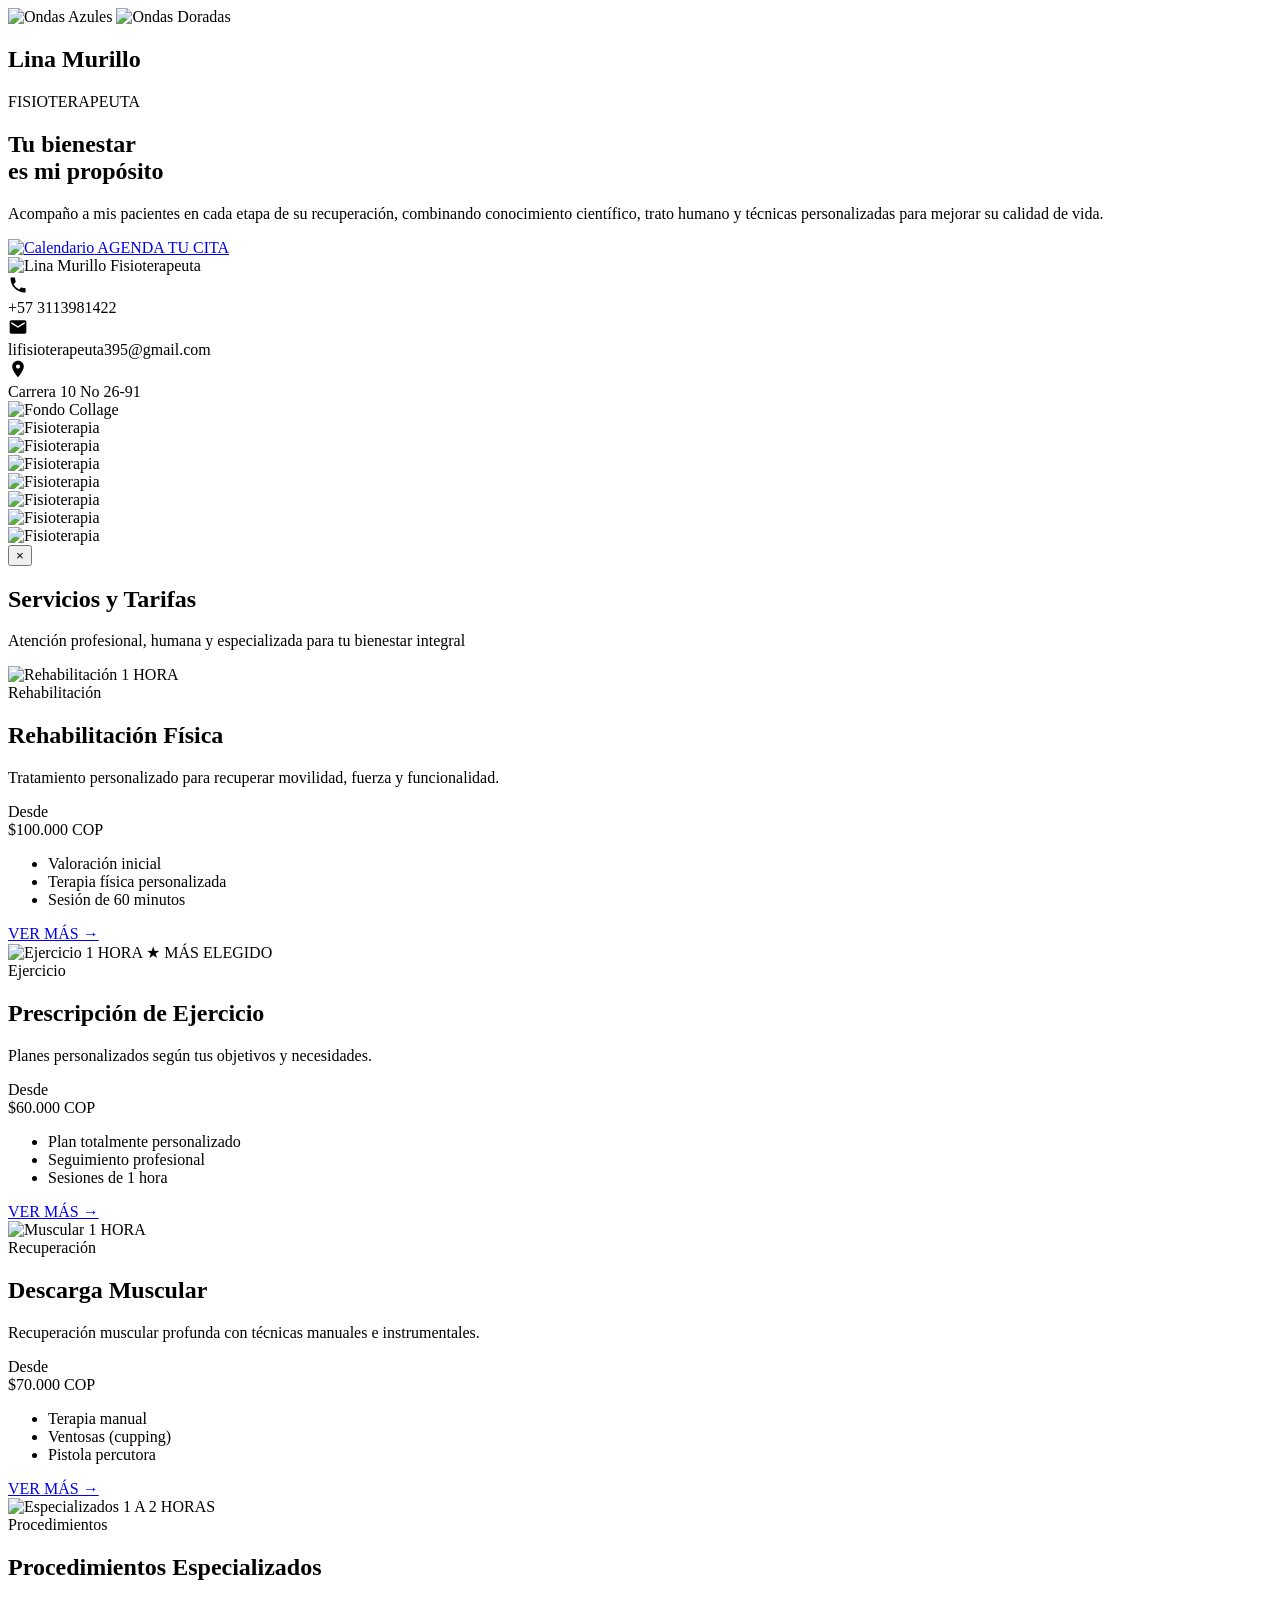
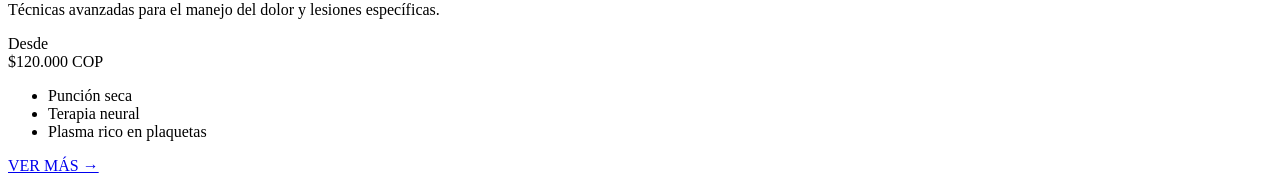
==== FisioterapiaLi/src/main/resources/templates/index.html @ 236e2b37 "{ADD} INDEX.HTML" ====
<!DOCTYPE html>
<html lang="es" xmlns:th="http://www.thymeleaf.org">
<head>

    <meta charset="UTF-8">
    <meta name="viewport" content="width=device-width, initial-scale=1.0">
    <title>Lina Murillo | Fisioterapeuta</title>
    <link rel="icon" type="image/png" th:href="@{/images/logo.png}">
    <link rel="stylesheet" th:href="@{/css/index.css}">
    <link rel="stylesheet" th:href="@{/css/layoutUser.css}">
    <link rel="stylesheet" th:href="@{/css/service.css}">
    <link rel="stylesheet" href="https://fonts.googleapis.com/css2?family=Great+Vibes&family=Poppins:wght@300;400;600;700&display=swap">
    <link rel="preconnect" href="https://fonts.googleapis.com">
    <link rel="preconnect" href="https://fonts.gstatic.com" crossorigin>
    <link href="https://fonts.googleapis.com/css2?family=Caveat:wght@600&family=Plus+Jakarta+Sans:wght@400;600;700&display=swap" rel="stylesheet">
</head>

<body>
<header th:replace="~{layout/layoutUser :: header('inicio')}"></header>
<img th:src="@{/images/lineas_Azul.png}" alt="Ondas Azules" class="onda-izquierda">
<img th:src="@{/images/lineas_Dorada.png}" alt="Ondas Doradas" class="onda-izquierda-dorada">

<!-- SECCIÓN PRINCIPAL  -->
<section class="hero-container">
    <div class="hero-text">
        <h1 class="script-title">Lina Murillo</h1>
        <div class="subtitle-badge">
            <span class="dot"></span>
            <span class="line"></span>
            <p>FISIOTERAPEUTA</p>
            <span class="line"></span>
            <span class="dot"></span>

        </div>

        <h2 class="main-heading">
            Tu bienestar<br>
            <span>es mi propósito</span>
        </h2>

        <span class="dot"></span>
        <span class="line"></span>

        <p class="description">
            Acompaño a mis pacientes en cada etapa de su recuperación, combinando conocimiento científico, trato humano y técnicas personalizadas para mejorar su calidad de vida.
        </p>

        <a href="#" class="btn-agenda">
            <img th:src="@{/images/calendario.png}" alt="Calendario" class="icon-calendario">
            AGENDA TU CITA
        </a>
    </div>

    <!-- Lado Derecho: Imagen de Perfil y Fondo -->
    <div class="hero-image-wrapper">
        <div class="blue-shape"></div>
        <img th:src="@{/images/lina_murillo.png}" alt="Lina Murillo Fisioterapeuta" class="hero-photo">
    </div>
</section>

<!-- BARRA INFERIOR DE CONTACTO -->
<div class="contact-bar">
    <div class="contact-item">
        <div class="icon-circle">
            <svg width="20" height="20" viewBox="0 0 24 24" fill="currentColor">
                <path d="M6.62 10.79a15.053 15.053 0 006.59 6.59l2.2-2.2a1 1 0 011.11-.27c1.12.44 2.33.68 3.58.68a1 1 0 011 1V20a1 1 0 01-1 1C10.61 21 3 13.39 3 4a1 1 0 011-1h3.5a1 1 0 011 1c0 1.25.24 2.46.68 3.58a1 1 0 01-.27 1.12l-2.29 2.29z"/>
            </svg>
        </div>
        <span>+57 3113981422</span>
    </div>

    <div class="contact-divider"></div>

    <div class="contact-item">
        <div class="icon-circle">
            <svg width="20" height="20" viewBox="0 0 24 24" fill="currentColor">
                <path d="M20 4H4c-1.1 0-1.99.9-1.99 2L2 18c0 1.1.9 2 2 2h16c1.1 0 2-.9 2-2V6c0-1.1-.9-2-2-2zm0 4l-8 5-8-5V6l8 5 8-5v2z"/>
            </svg>
        </div>
        <span>lifisioterapeuta395@gmail.com</span>
    </div>

    <div class="contact-divider"></div>

    <div class="contact-item">
        <div class="icon-circle">
            <svg width="20" height="20" viewBox="0 0 24 24" fill="currentColor">
                <path d="M12 2C8.13 2 5 5.13 5 9c0 5.25 7 13 7 13s7-7.75 7-13c0-3.87-3.13-7-7-7zm0 9.5c-1.38 0-2.5-1.12-2.5-2.5s1.12-2.5 2.5-2.5 2.5 1.12 2.5 2.5-1.12 2.5-2.5 2.5z"/>
            </svg>
        </div>
        <span>Carrera 10 No 26-91</span>
    </div>
</div>



<!-- Collage  -->
<main class="collage-stage" id="collageStage">

    <!-- Imagen de fondo -->
    <img th:src="@{/images/Fondo_collage.png}" alt="Fondo Collage" class="collage-bg">
    <!-- Foto 1 -->
    <article class="photo-item photo-1" data-title="Atención y Fisioterapia Geriátrica">
        <div class="torn-paper">
            <div class="photo-media">
                <img th:src="@{/images/Imagen1.png}" alt="Fisioterapia" class="collage-photo">
            </div>
        </div>
    </article>
    <!-- Foto 2 -->
    <article class="photo-item photo-2" data-title="Terapia Manual">
        <div class="torn-paper">
            <div class="photo-media">
                <img th:src="@{/images/Imagen2.png}" alt="Fisioterapia" class="collage-photo">
            </div>
        </div>
    </article>
    <!-- Foto 9 (NUEVA) -->
    <article class="photo-item photo-9" data-title="Valoración Clínica y Diagnóstico Funcional">
        <div class="torn-paper">
            <div class="photo-media">
                <img th:src="@{/images/Imagen3.png}" alt="Fisioterapia" class="collage-photo">
            </div>
        </div>
    </article>
    <!-- Foto 3 -->
    <article class="photo-item photo-3" data-title="Rehabilitación y Movilidad en Colchoneta">
        <div class="torn-paper">
            <div class="photo-media">
                <img th:src="@{/images/Imagen4.png}" alt="Fisioterapia" class="collage-photo">
            </div>
        </div>
    </article>
    <!-- Foto 4 -->
    <article class="photo-item photo-4" data-title="Asistencia y Recuperación Deportiva">
        <div class="torn-paper">
            <div class="photo-media">
                <img th:src="@{/images/Imagen5.png}" alt="Fisioterapia" class="collage-photo">
            </div>
        </div>
    </article>
    <!-- Foto 5 -->
    <article class="photo-item photo-5" data-title="Entrenamiento Cardiovascular Terapéutico">
        <div class="torn-paper">
            <div class="photo-media">
                <img th:src="@{/images/Imagen6.png}" alt="Fisioterapia" class="collage-photo">
            </div>
        </div>
    </article>
    <!-- Foto 6 -->
    <article class="photo-item photo-6" data-title="Estimulación Temprana y Psicomotricidad">
        <div class="torn-paper">
            <div class="photo-media">
                <img th:src="@{/images/Imagen7.png}" alt="Fisioterapia" class="collage-photo">
            </div>
        </div>
    </article>
</main>

<!-- Modal Lightbox -->
<div class="lightbox-modal" id="lightboxModal" role="dialog" aria-modal="true">
    <div class="lightbox-card">
        <button class="lightbox-close" id="lightboxClose" aria-label="Cerrar modal">&times;</button>
        <img src="" alt="" class="lightbox-img" id="lightboxImg">
        <p class="lightbox-title" id="lightboxTitle"></p>
    </div>
</div>
<script>

    document.addEventListener('DOMContentLoaded', () => {
        const items = document.querySelectorAll('.photo-item');
        const modal = document.getElementById('lightboxModal');
        const modalImg = document.getElementById('lightboxImg');
        const modalTitle = document.getElementById('lightboxTitle');
        const modalClose = document.getElementById('lightboxClose');
        items.forEach(item => {
            item.addEventListener('click', () => {
                const img = item.querySelector('img');
                const title = item.dataset.title || img.alt || '';

                modalImg.src = img.src;
                modalImg.alt = img.alt;
                modalTitle.textContent = title;
                modal.classList.add('active');
                document.body.style.overflow = 'hidden';
            });
        });
        const closeModal = () => {
            modal.classList.remove('active');
            document.body.style.overflow = '';
        };
        modalClose.addEventListener('click', closeModal);
        modal.addEventListener('click', (e) => {
            if (e.target === modal) closeModal();
        });
        document.addEventListener('keydown', (e) => {
            if (e.key === 'Escape' && modal.classList.contains('active')) {
                closeModal();
            }
        });
    });
</script>


<section class="services-section">
    <!-- Encabezado -->
    <header class="services-header">
        <h1 class="services-title">Servicios y Tarifas</h1>
        <div class="divider">
            <span class="doot"></span>
        </div>
        <p class="services-subtitle">
            Atención profesional, humana y especializada para tu bienestar integral
        </p>
    </header>

    <!-- Contenedor de Tarjetas -->
    <div class="cards-container">

        <!-- Card 1 -->
        <article class="card">
            <div class="card-image-wrapper">
                <img th:src="@{/images/img1.jpg}" alt="Rehabilitación" class="Rehabilitación Física">
                <span class="badge duration">1 HORA</span>
            </div>
            <div class="card-body">
                <span class="category">Rehabilitación</span>
                <h2 class="card-title">Rehabilitación Física</h2>
                <p class="description">Tratamiento personalizado para recuperar movilidad, fuerza y funcionalidad.</p>
                <span class="price-label">Desde</span>
                <div class="price">$100.000 COP</div>
                <ul class="features">
                    <li>Valoración inicial</li>
                    <li>Terapia física personalizada</li>
                    <li>Sesión de 60 minutos</li>
                </ul>
                <a href="#" class="btn btn-primary">VER MÁS &rarr;</a>
            </div>
        </article>

        <!-- Card 2 (Destacada) -->
        <article class="card">
            <div class="card-image-wrapper">
                <img th:src="@{/images/img2.jpg}" alt="Ejercicio" class="Prescripción de Ejercicio">
                <span class="badge duration green">1 HORA</span>
                <span class="badge featured">★ MÁS ELEGIDO</span>
            </div>
            <div class="card-body">
                <span class="category green">Ejercicio</span>
                <h2 class="card-title green">Prescripción de Ejercicio</h2>
                <p class="description">Planes personalizados según tus objetivos y necesidades.</p>
                <span class="price-label">Desde</span>
                <div class="price green">$60.000 COP</div>
                <ul class="features green">
                    <li>Plan totalmente personalizado</li>
                    <li>Seguimiento profesional</li>
                    <li>Sesiones de 1 hora</li>
                </ul>
                <a href="#" class="btn btn-secondary">VER MÁS &rarr;</a>
            </div>
        </article>

        <!-- Card 3 -->
        <article class="card">
            <div class="card-image-wrapper">
                <img th:src="@{/images/img3.jpg}" alt="Muscular" class="Descarga Muscular">
                <span class="badge duration">1 HORA</span>
            </div>
            <div class="card-body">
                <span class="category">Recuperación</span>
                <h2 class="card-title">Descarga Muscular</h2>
                <p class="description">Recuperación muscular profunda con técnicas manuales e instrumentales.</p>
                <span class="price-label">Desde</span>
                <div class="price">$70.000 COP</div>
                <ul class="features">
                    <li>Terapia manual</li>
                    <li>Ventosas (cupping)</li>
                    <li>Pistola percutora</li>
                </ul>
                <a href="#" class="btn btn-primary">VER MÁS &rarr;</a>
            </div>
        </article>

        <!-- Card 4 -->
        <article class="card">
            <div class="card-image-wrapper">
                <img th:src="@{/images/img4.jpg}" alt="Especializados" class="Procedimientos Especializados">
                <span class="badge duration">1 A 2 HORAS</span>
            </div>
            <div class="card-body">
                <span class="category">Procedimientos</span>
                <h2 class="card-title">Procedimientos Especializados</h2>
                <p class="description">Técnicas avanzadas para el manejo del dolor y lesiones específicas.</p>
                <span class="price-label">Desde</span>
                <div class="price">$120.000 COP</div>
                <ul class="features">
                    <li>Punción seca</li>
                    <li>Terapia neural</li>
                    <li>Plasma rico en plaquetas</li>
                </ul>
                <a href="#" class="btn btn-primary">VER MÁS &rarr;</a>
            </div>
        </article>

    </div>
</section>

<footer th:replace="~{layout/layoutUser :: footer}"></footer>
</body>
</html>
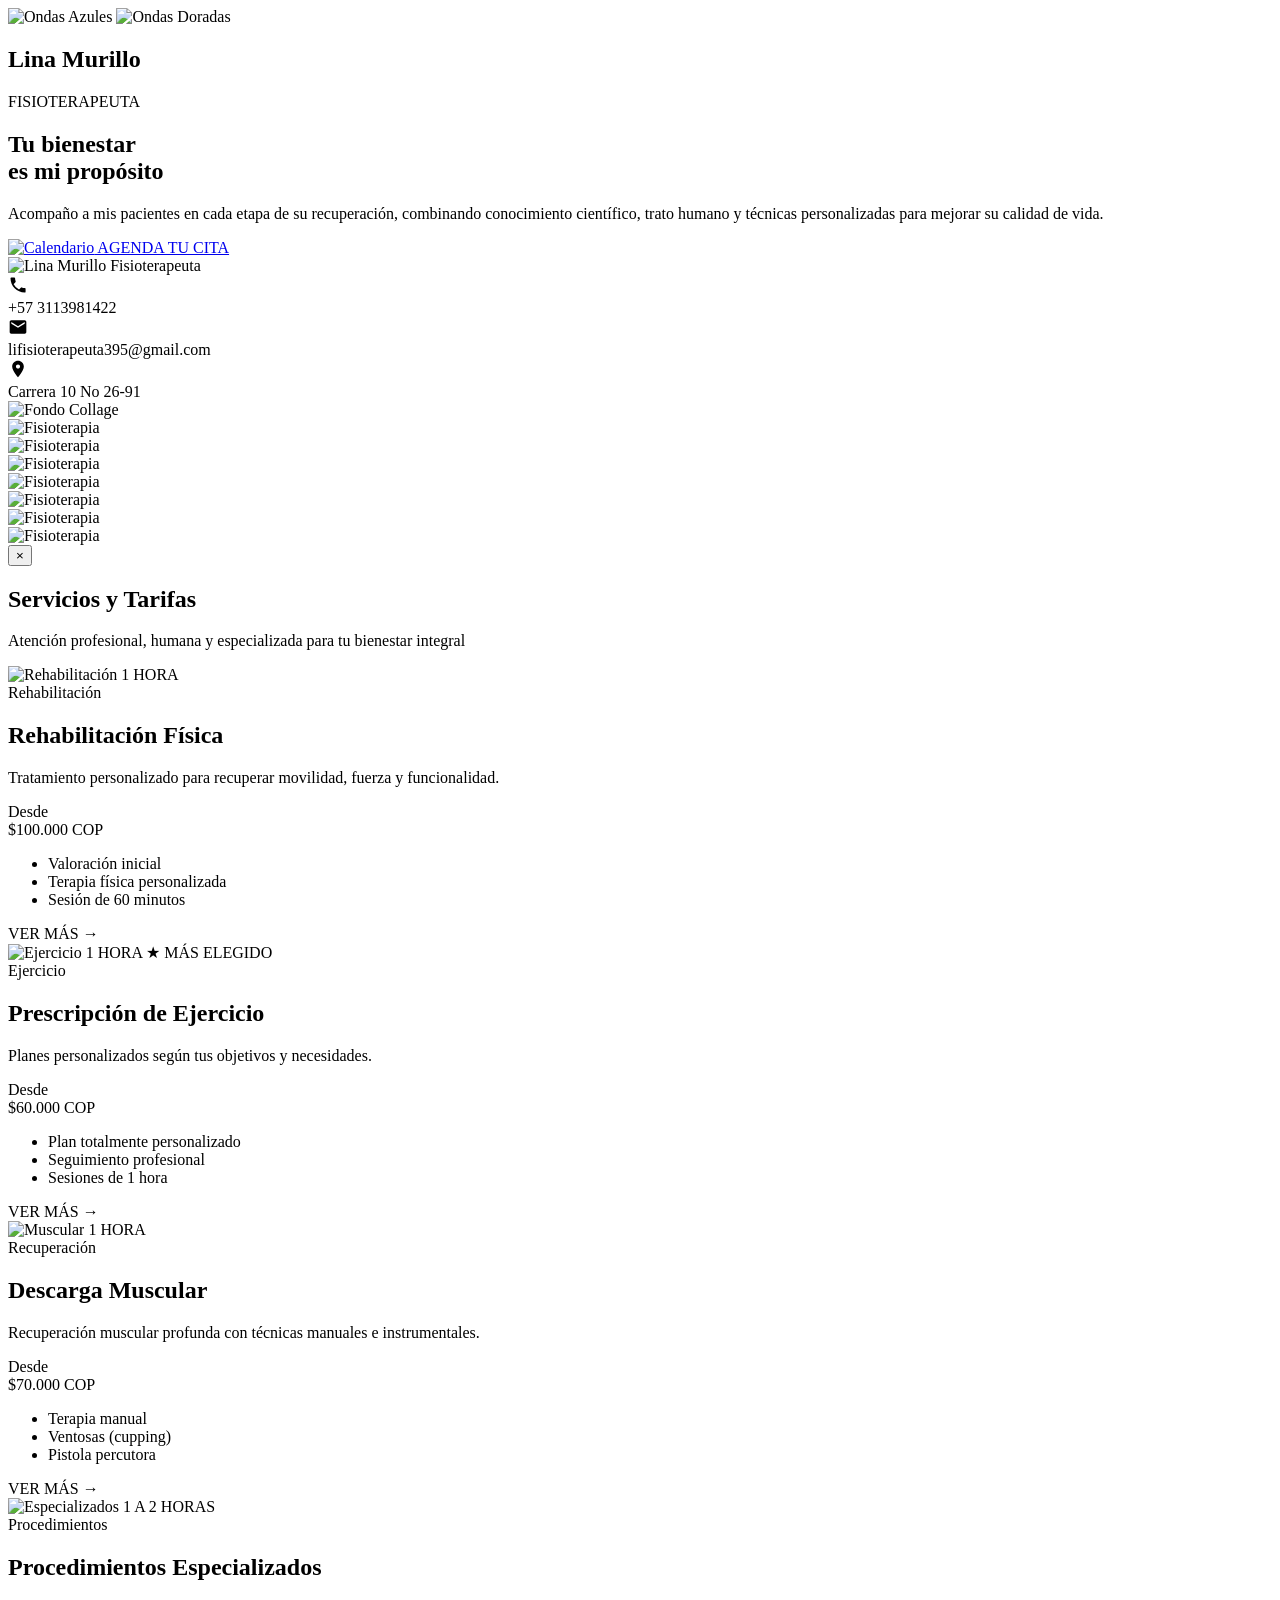
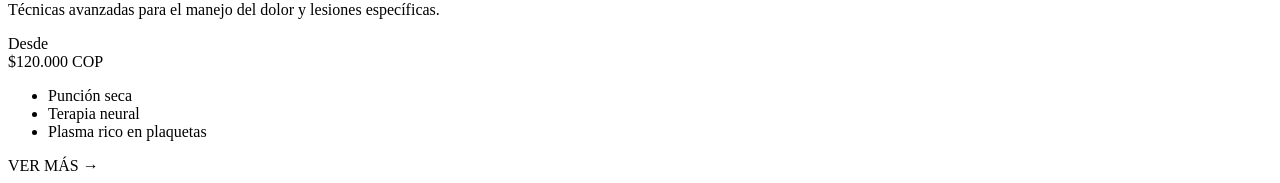
==== commit 0a22bbe6: "[SETT]INDEX" ====
--- a/FisioterapiaLi/src/main/resources/templates/index.html
+++ b/FisioterapiaLi/src/main/resources/templates/index.html
@@ -234,7 +234,7 @@
                     <li>Terapia física personalizada</li>
                     <li>Sesión de 60 minutos</li>
                 </ul>
-                <a href="#" class="btn btn-primary">VER MÁS &rarr;</a>
+                <a th:href="@{/service}" class="btn btn-primary">VER MÁS &rarr;</a>
             </div>
         </article>
 
@@ -256,7 +256,7 @@
                     <li>Seguimiento profesional</li>
                     <li>Sesiones de 1 hora</li>
                 </ul>
-                <a href="#" class="btn btn-secondary">VER MÁS &rarr;</a>
+                <a th:href="@{/service}" class="btn btn-secondary">VER MÁS &rarr;</a>
             </div>
         </article>
 
@@ -277,7 +277,7 @@
                     <li>Ventosas (cupping)</li>
                     <li>Pistola percutora</li>
                 </ul>
-                <a href="#" class="btn btn-primary">VER MÁS &rarr;</a>
+                <a th:href="@{/service}" class="btn btn-primary">VER MÁS &rarr;</a>
             </div>
         </article>
 
@@ -298,7 +298,7 @@
                     <li>Terapia neural</li>
                     <li>Plasma rico en plaquetas</li>
                 </ul>
-                <a href="#" class="btn btn-primary">VER MÁS &rarr;</a>
+                <a th:href="@{/service}" class="btn btn-primary">VER MÁS &rarr;</a>
             </div>
         </article>
 
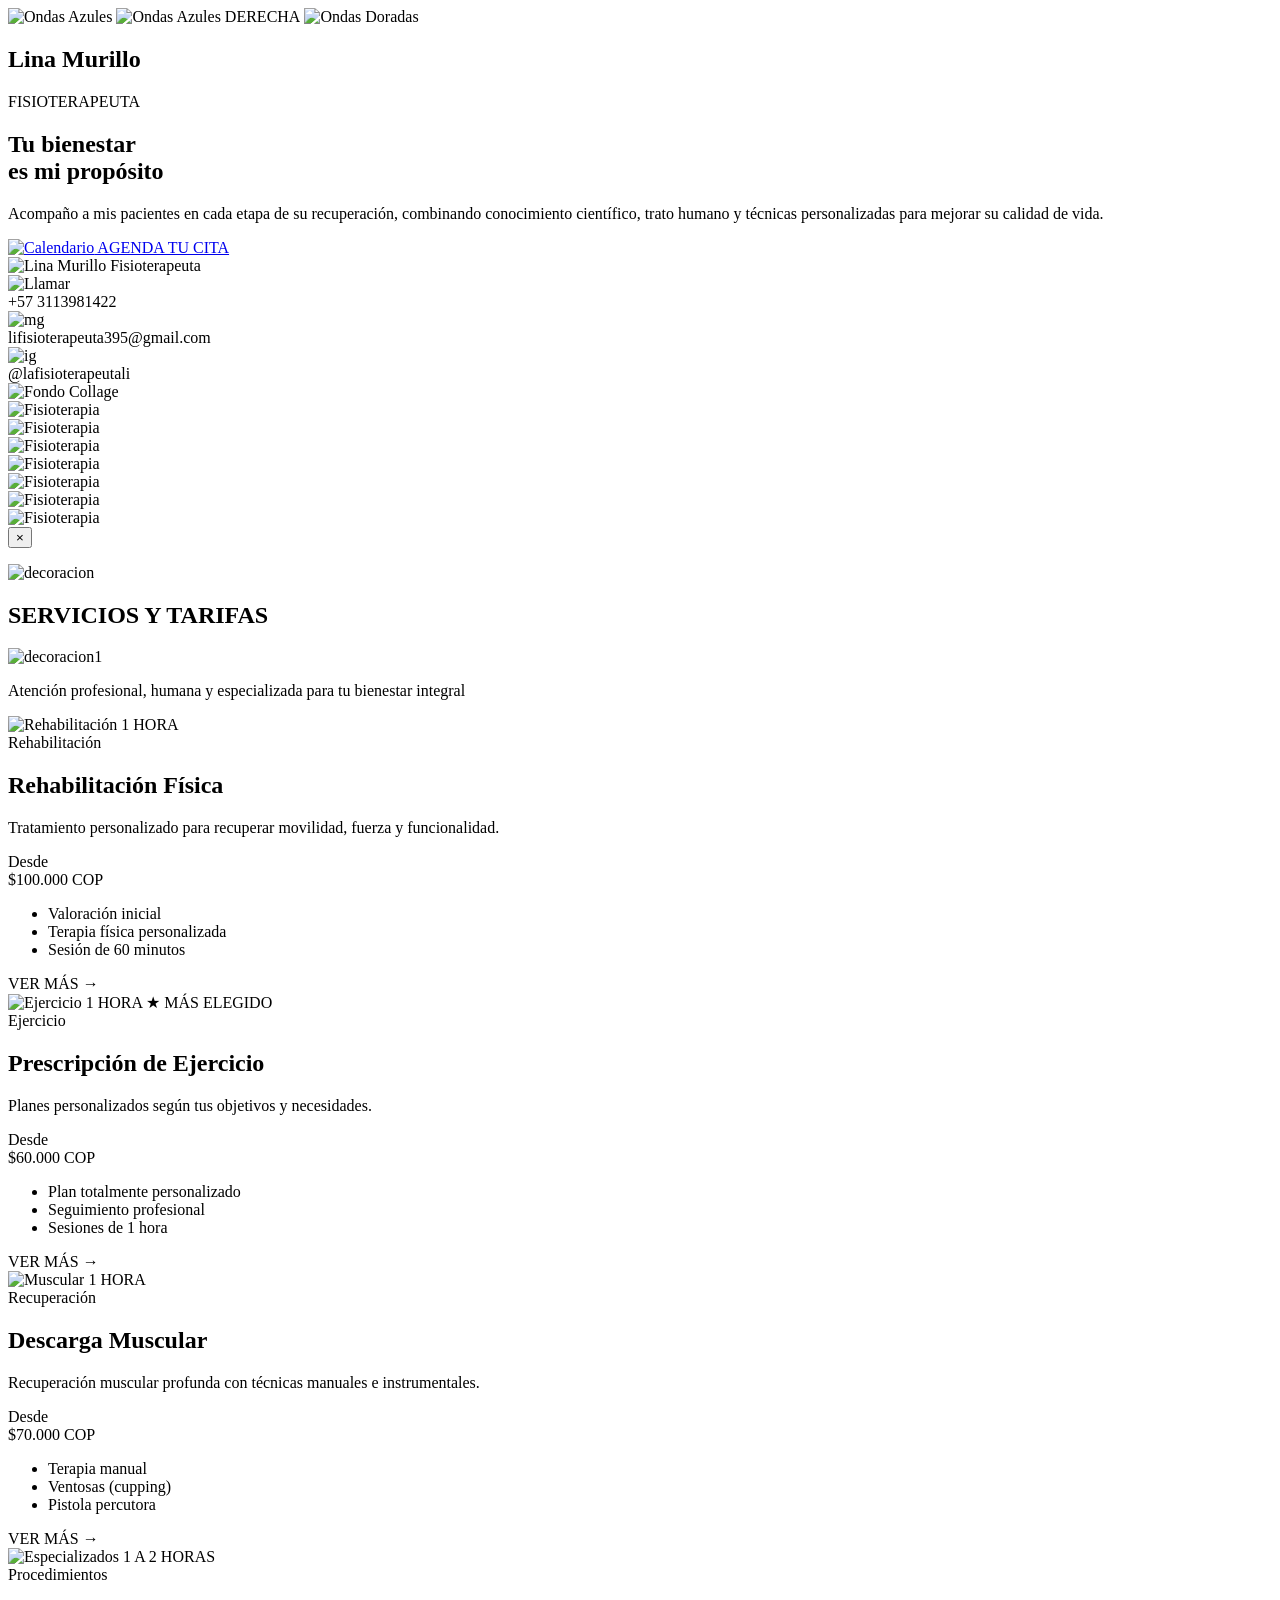
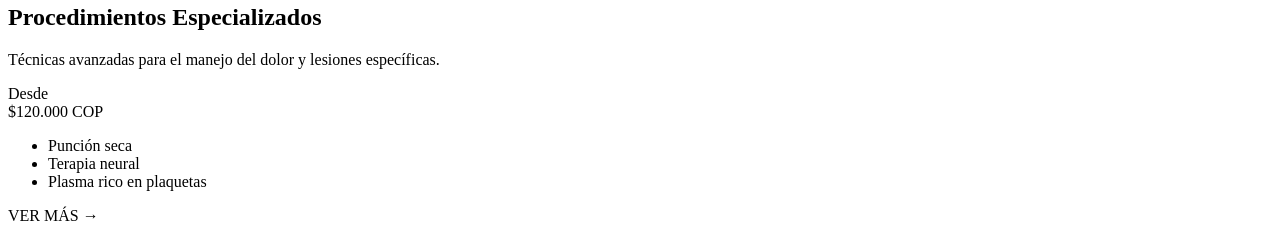
==== commit ee4b52ac: "{SET} INDEX.HTML" ====
--- a/FisioterapiaLi/src/main/resources/templates/index.html
+++ b/FisioterapiaLi/src/main/resources/templates/index.html
@@ -18,6 +18,7 @@
 <body>
 <header th:replace="~{layout/layoutUser :: header('inicio')}"></header>
 <img th:src="@{/images/lineas_Azul.png}" alt="Ondas Azules" class="onda-izquierda">
+<img th:src="@{/images/lineas_Azul.png}" alt="Ondas Azules DERECHA" class="onda-Derecha">
 <img th:src="@{/images/lineas_Dorada.png}" alt="Ondas Doradas" class="onda-izquierda-dorada">
 
 <!-- SECCIÓN PRINCIPAL  -->
@@ -62,9 +63,7 @@
 <div class="contact-bar">
     <div class="contact-item">
         <div class="icon-circle">
-            <svg width="20" height="20" viewBox="0 0 24 24" fill="currentColor">
-                <path d="M6.62 10.79a15.053 15.053 0 006.59 6.59l2.2-2.2a1 1 0 011.11-.27c1.12.44 2.33.68 3.58.68a1 1 0 011 1V20a1 1 0 01-1 1C10.61 21 3 13.39 3 4a1 1 0 011-1h3.5a1 1 0 011 1c0 1.25.24 2.46.68 3.58a1 1 0 01-.27 1.12l-2.29 2.29z"/>
-            </svg>
+            <img th:src="@{/images/llamar.png}" alt="Llamar" class="icono-llamar">
         </div>
         <span>+57 3113981422</span>
     </div>
@@ -73,9 +72,7 @@
 
     <div class="contact-item">
         <div class="icon-circle">
-            <svg width="20" height="20" viewBox="0 0 24 24" fill="currentColor">
-                <path d="M20 4H4c-1.1 0-1.99.9-1.99 2L2 18c0 1.1.9 2 2 2h16c1.1 0 2-.9 2-2V6c0-1.1-.9-2-2-2zm0 4l-8 5-8-5V6l8 5 8-5v2z"/>
-            </svg>
+            <img th:src="@{/images/correo-electronico.png}" alt="mg" class="icono-mg">
         </div>
         <span>lifisioterapeuta395@gmail.com</span>
     </div>
@@ -84,11 +81,9 @@
 
     <div class="contact-item">
         <div class="icon-circle">
-            <svg width="20" height="20" viewBox="0 0 24 24" fill="currentColor">
-                <path d="M12 2C8.13 2 5 5.13 5 9c0 5.25 7 13 7 13s7-7.75 7-13c0-3.87-3.13-7-7-7zm0 9.5c-1.38 0-2.5-1.12-2.5-2.5s1.12-2.5 2.5-2.5 2.5 1.12 2.5 2.5-1.12 2.5-2.5 2.5z"/>
-            </svg>
-        </div>
-        <span>Carrera 10 No 26-91</span>
+            <img th:src="@{/images/instagram.png}" alt="ig" class="icono-ig">
+        </div>
+        <span>@lafisioterapeutali</span>
     </div>
 </div>
 
@@ -205,7 +200,9 @@
 <section class="services-section">
     <!-- Encabezado -->
     <header class="services-header">
-        <h1 class="services-title">Servicios y Tarifas</h1>
+        <img th:src="@{/images/Decoracion.png}" alt="decoracion" class="decoracion">
+        <h1 class="services-title">SERVICIOS Y TARIFAS</h1>
+        <img th:src="@{/images/Decoracion1.png}" alt="decoracion1" class="decoracion1">
         <div class="divider">
             <span class="doot"></span>
         </div>
@@ -242,16 +239,16 @@
         <article class="card">
             <div class="card-image-wrapper">
                 <img th:src="@{/images/img2.jpg}" alt="Ejercicio" class="Prescripción de Ejercicio">
-                <span class="badge duration green">1 HORA</span>
+                <span class="badge duration teal">1 HORA</span>
                 <span class="badge featured">★ MÁS ELEGIDO</span>
             </div>
             <div class="card-body">
-                <span class="category green">Ejercicio</span>
-                <h2 class="card-title green">Prescripción de Ejercicio</h2>
+                <span class="category teal">Ejercicio</span>
+                <h2 class="card-title teal">Prescripción de Ejercicio</h2>
                 <p class="description">Planes personalizados según tus objetivos y necesidades.</p>
                 <span class="price-label">Desde</span>
-                <div class="price green">$60.000 COP</div>
-                <ul class="features green">
+                <div class="price teal">$60.000 COP</div>
+                <ul class="features teal">
                     <li>Plan totalmente personalizado</li>
                     <li>Seguimiento profesional</li>
                     <li>Sesiones de 1 hora</li>
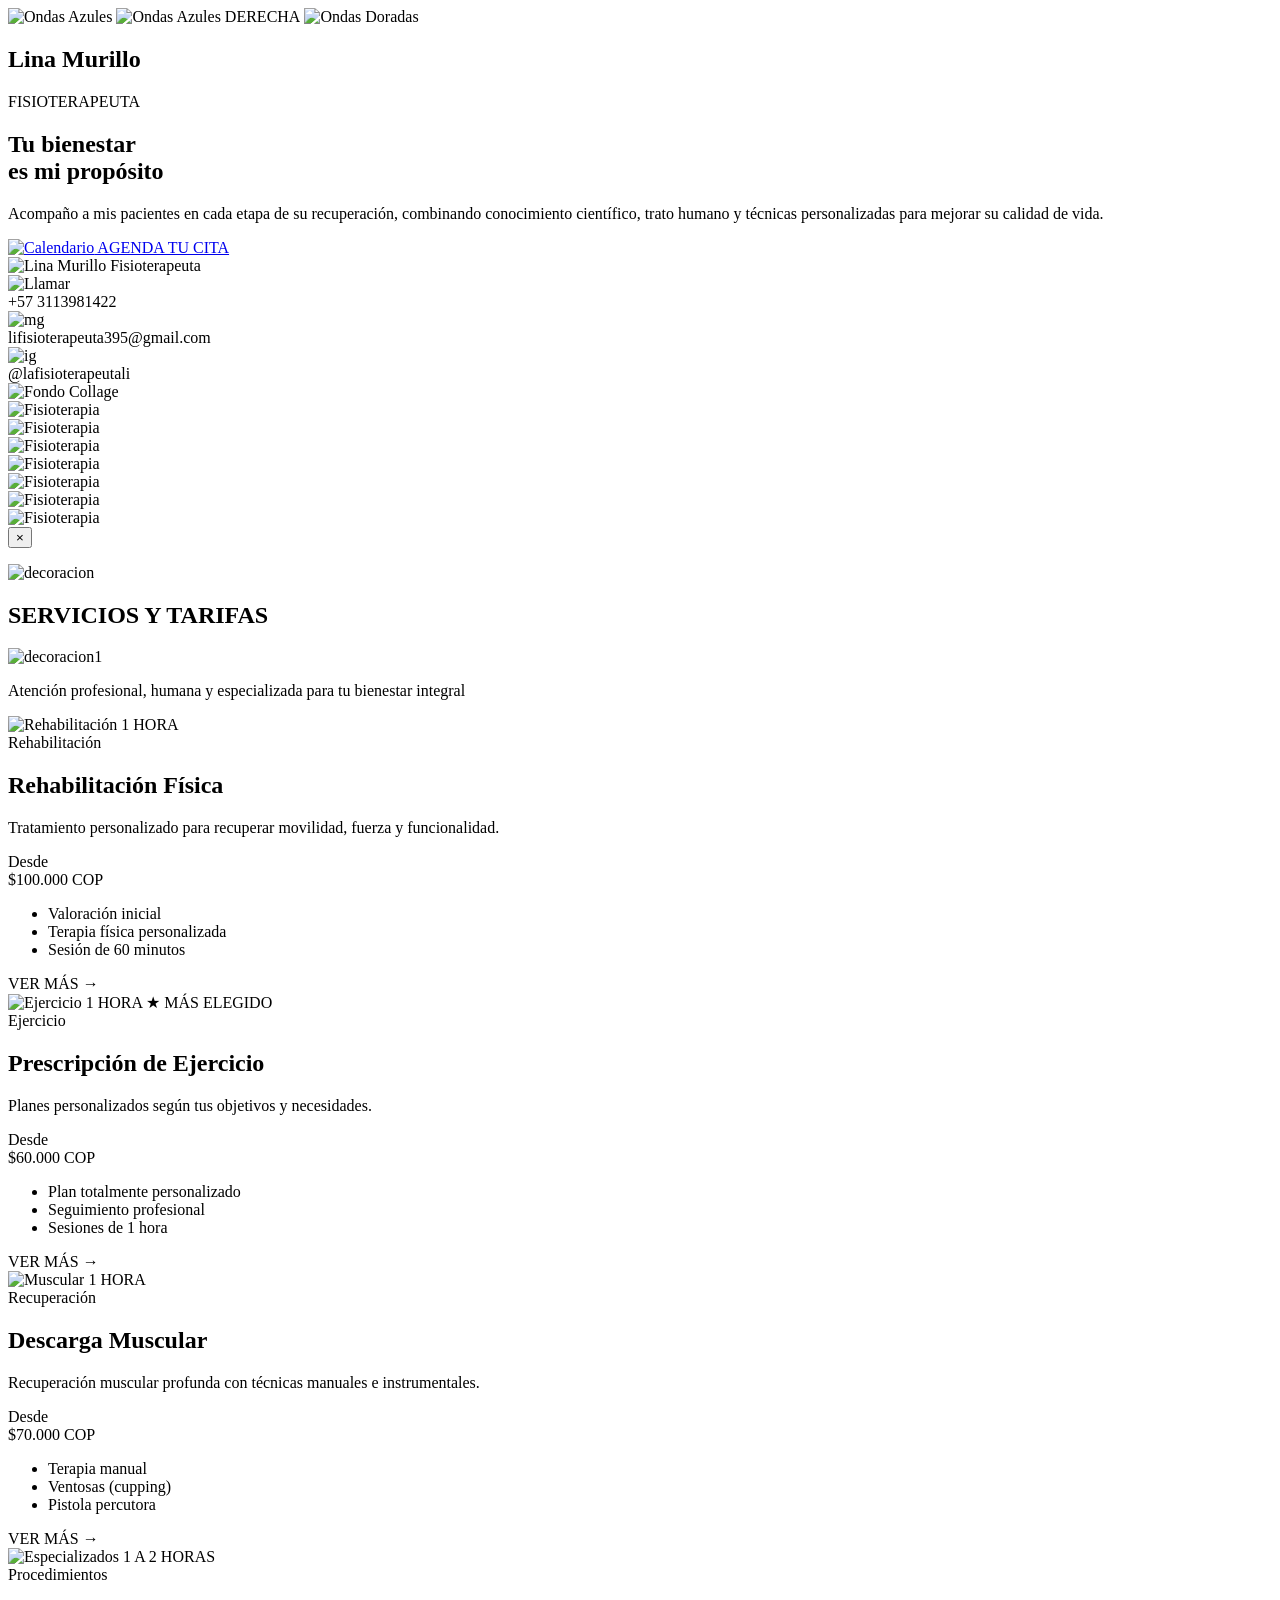
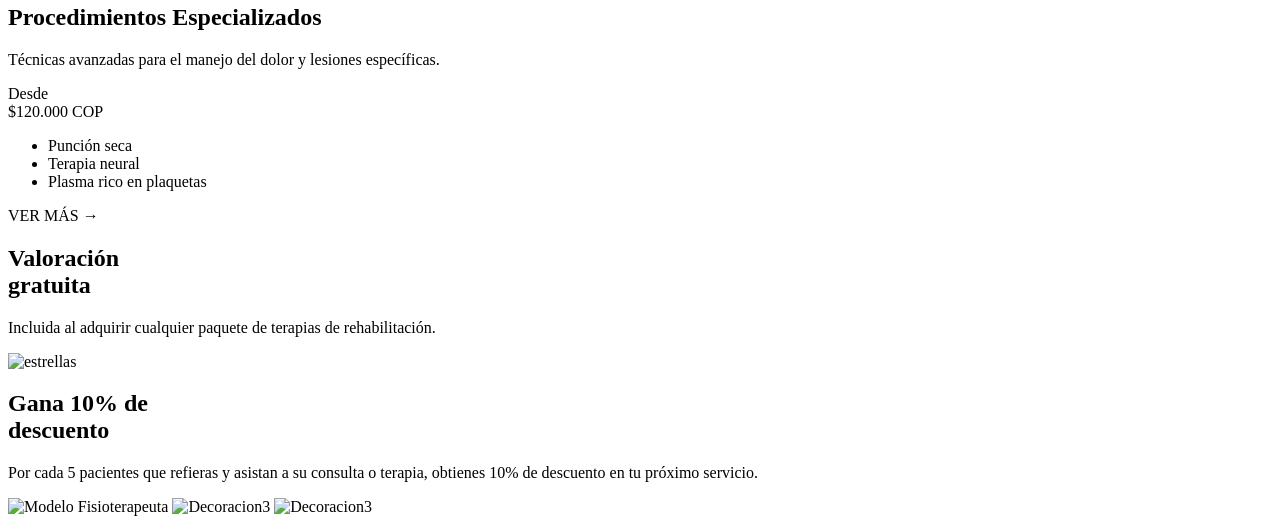
==== commit 8a08ce26: "{ADD} INDEX.HTML" ====
--- a/FisioterapiaLi/src/main/resources/templates/index.html
+++ b/FisioterapiaLi/src/main/resources/templates/index.html
@@ -1,7 +1,6 @@
 <!DOCTYPE html>
 <html lang="es" xmlns:th="http://www.thymeleaf.org">
 <head>
-
     <meta charset="UTF-8">
     <meta name="viewport" content="width=device-width, initial-scale=1.0">
     <title>Lina Murillo | Fisioterapeuta</title>
@@ -235,7 +234,7 @@
             </div>
         </article>
 
-        <!-- Card 2 (Destacada) -->
+        <!-- Card 2  -->
         <article class="card">
             <div class="card-image-wrapper">
                 <img th:src="@{/images/img2.jpg}" alt="Ejercicio" class="Prescripción de Ejercicio">
@@ -302,6 +301,30 @@
     </div>
 </section>
 
+<div class="banner-container_baner">
+    <div class="banner-side left-side">
+        <div class="content-1">
+            <h2>Valoración<br>gratuita</h2>
+            <p>Incluida al adquirir cualquier paquete de terapias de rehabilitación.</p>
+            <img th:src="@{/images/estrellas.png}" alt="estrellas" class="estrela-img">
+        </div>
+    </div>
+
+    <div class="banner-side right-side">
+        <div class="circle circle-1"></div>
+        <div class="circle circle-2"></div>
+        <div class="circle circle-3"></div>
+
+        <div class="content-2">
+            <h2>Gana 10% de<br>descuento</h2>
+            <p>Por cada 5 pacientes que refieras y asistan a su consulta o terapia, obtienes 10% de descuento en tu próximo servicio.</p>
+        </div>
+    </div>
+    <img th:src="@{/images/Señalando.png}" alt="Modelo Fisioterapeuta" class="person-img">
+    <img th:src="@{/images/Decoracion3.png}" alt="Decoracion3" class="Decoracion3">
+    <img th:src="@{/images/Decoracion3.png}" alt="Decoracion3" class="Decoracion4">
+</div>
+
 <footer th:replace="~{layout/layoutUser :: footer}"></footer>
 </body>
 </html>
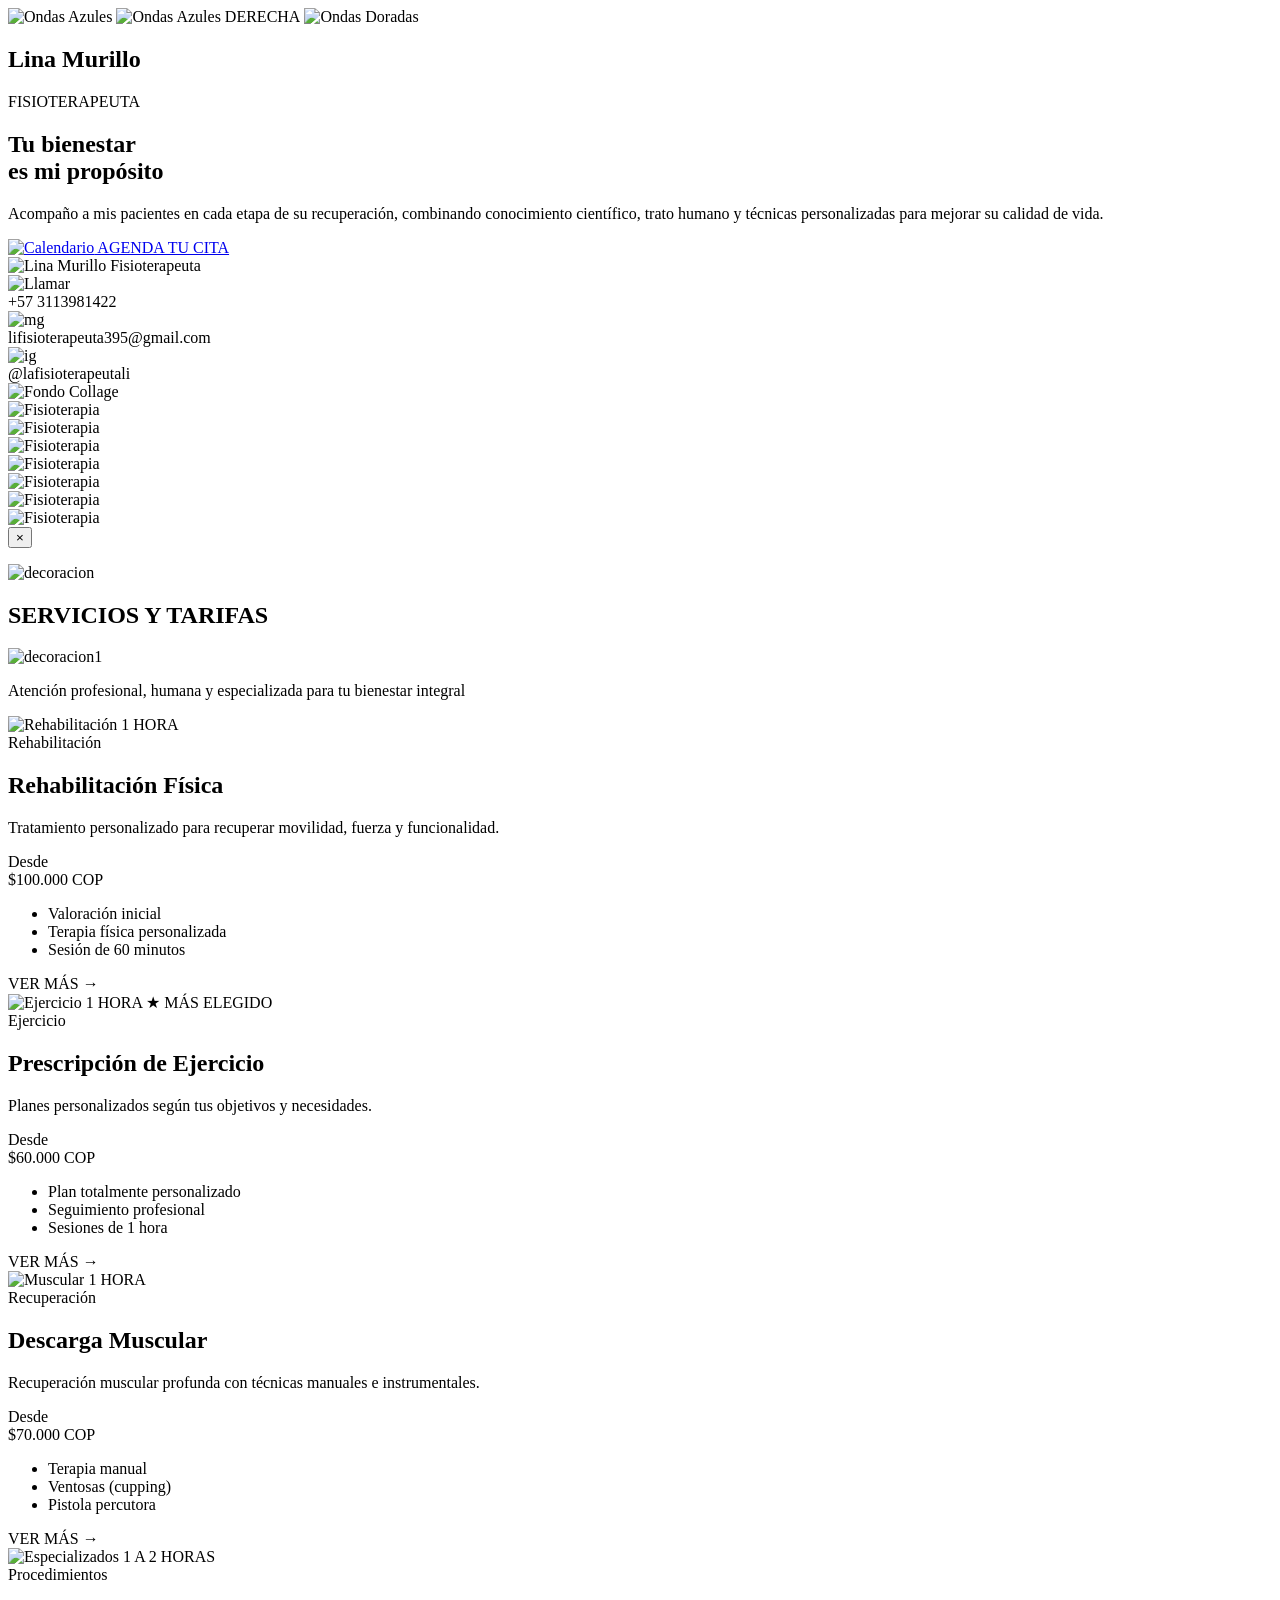
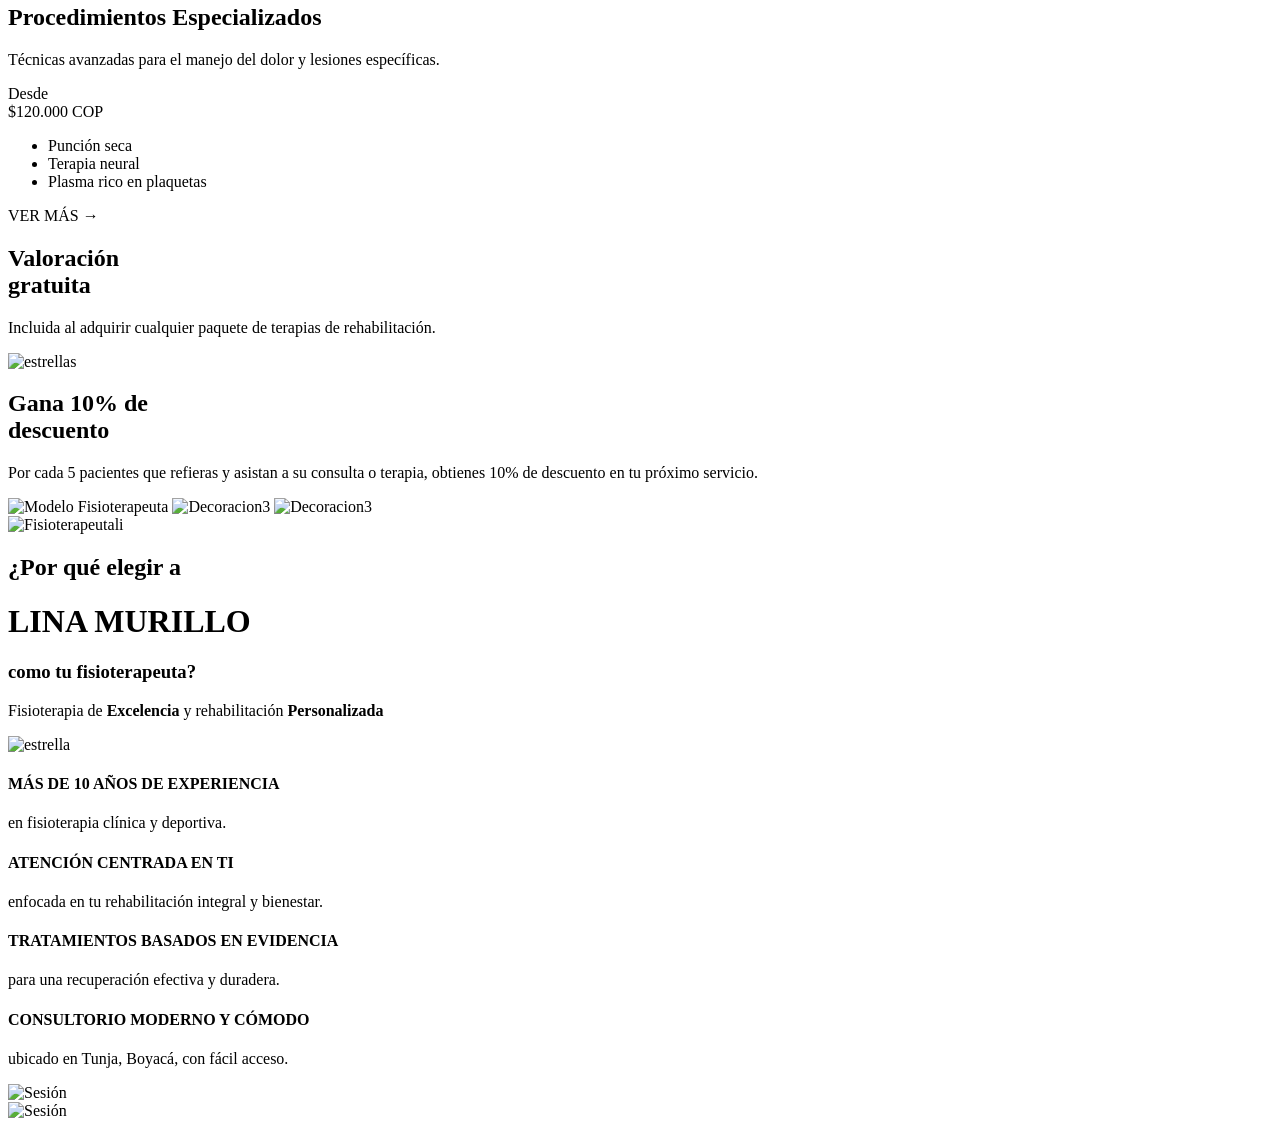
==== commit 4236c0d0: "{ADD}INDEX.HTML Y CSS" ====
--- a/FisioterapiaLi/src/main/resources/templates/index.html
+++ b/FisioterapiaLi/src/main/resources/templates/index.html
@@ -7,7 +7,6 @@
     <link rel="icon" type="image/png" th:href="@{/images/logo.png}">
     <link rel="stylesheet" th:href="@{/css/index.css}">
     <link rel="stylesheet" th:href="@{/css/layoutUser.css}">
-    <link rel="stylesheet" th:href="@{/css/service.css}">
     <link rel="stylesheet" href="https://fonts.googleapis.com/css2?family=Great+Vibes&family=Poppins:wght@300;400;600;700&display=swap">
     <link rel="preconnect" href="https://fonts.googleapis.com">
     <link rel="preconnect" href="https://fonts.gstatic.com" crossorigin>
@@ -325,6 +324,87 @@
     <img th:src="@{/images/Decoracion3.png}" alt="Decoracion3" class="Decoracion4">
 </div>
 
+
+<div class="tarjeta-fisioterapia">
+    <div class="image-left-container">
+        <img th:src="@{/images/lina_murillo1.png}" alt="Fisioterapeutali" class="img-left">
+    </div>
+
+    <div class="content-container">
+
+        <!-- Encabezado / Título -->
+        <div class="header-linamurrilo">
+            <h2>¿Por qué elegir a</h2>
+            <h1>LINA MURILLO</h1>
+            <h3 class="subtitle3">como tu fisioterapeuta?</h3>
+        </div>
+
+        <!-- Subtítulo Destacado -->
+        <p class="tagline">
+            Fisioterapia de <strong>Excelencia</strong> y rehabilitación <strong>Personalizada</strong>
+        </p>
+
+        <!-- Lista de Características / Tarjetas -->
+        <div class="features-list">
+
+            <div class="feature-card">
+                <div class="icon-box">
+                    <i class="fa-solid fa-star"></i>
+                </div>
+                <div class="feature-text">
+                    <img th:src="@{/images/estrella.png}" alt="estrella" class="icon-box">
+                    <h4>MÁS DE 10 AÑOS DE EXPERIENCIA</h4>
+                    <p>en fisioterapia clínica y deportiva.</p>
+                </div>
+            </div>
+
+            <div class="feature-card">
+                <div class="icon-box">
+                    <i class="fa-solid fa-heart-pulse"></i>
+                </div>
+                <div class="feature-text">
+                    <h4>ATENCIÓN CENTRADA EN TI</h4>
+                    <p>enfocada en tu rehabilitación integral y bienestar.</p>
+                </div>
+            </div>
+
+            <div class="feature-card">
+                <div class="icon-box">
+                    <i class="fa-solid fa-bone"></i>
+                </div>
+                <div class="feature-text">
+                    <h4>TRATAMIENTOS BASADOS EN EVIDENCIA</h4>
+                    <p>para una recuperación efectiva y duradera.</p>
+                </div>
+            </div>
+
+            <div class="feature-card">
+                <div class="icon-box">
+                    <i class="fa-solid fa-location-dot"></i>
+                </div>
+                <div class="feature-text">
+                    <h4>CONSULTORIO MODERNO Y CÓMODO</h4>
+                    <p>ubicado en Tunja, Boyacá, con fácil acceso.</p>
+                </div>
+            </div>
+
+        </div>
+
+    </div>
+
+    <!-- Imagen Superior Derecha -->
+    <div class="image-top-right">
+        <img th:src="@{/images/lina_murillo2.png}" alt="Sesión" class="img-right">
+    </div>
+
+    <!-- Sello / Pie Inferior Izquierdo -->
+    <div class="footer-badge">
+        <img th:src="@{/images/Decoracion2.png}" alt="Sesión" class="img-dight">
+    </div>
+
+</div>
+
+
 <footer th:replace="~{layout/layoutUser :: footer}"></footer>
 </body>
 </html>
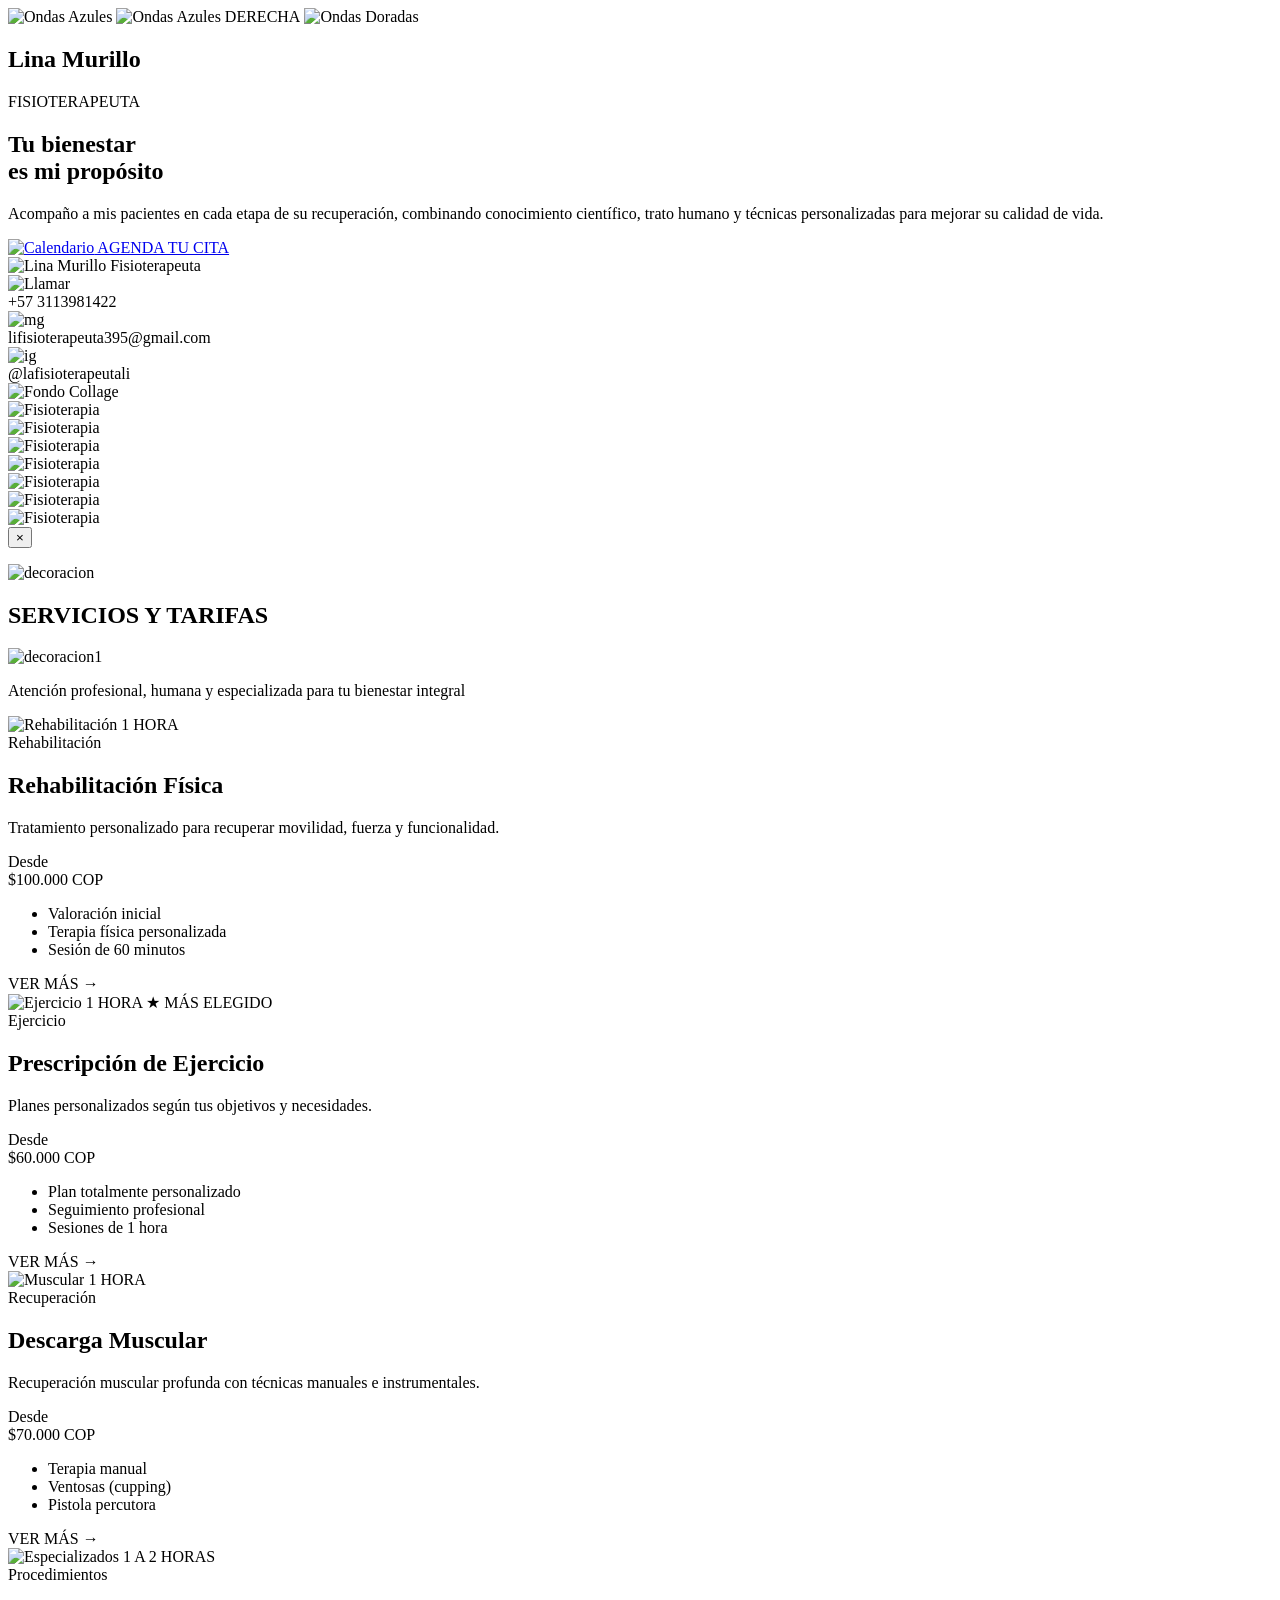
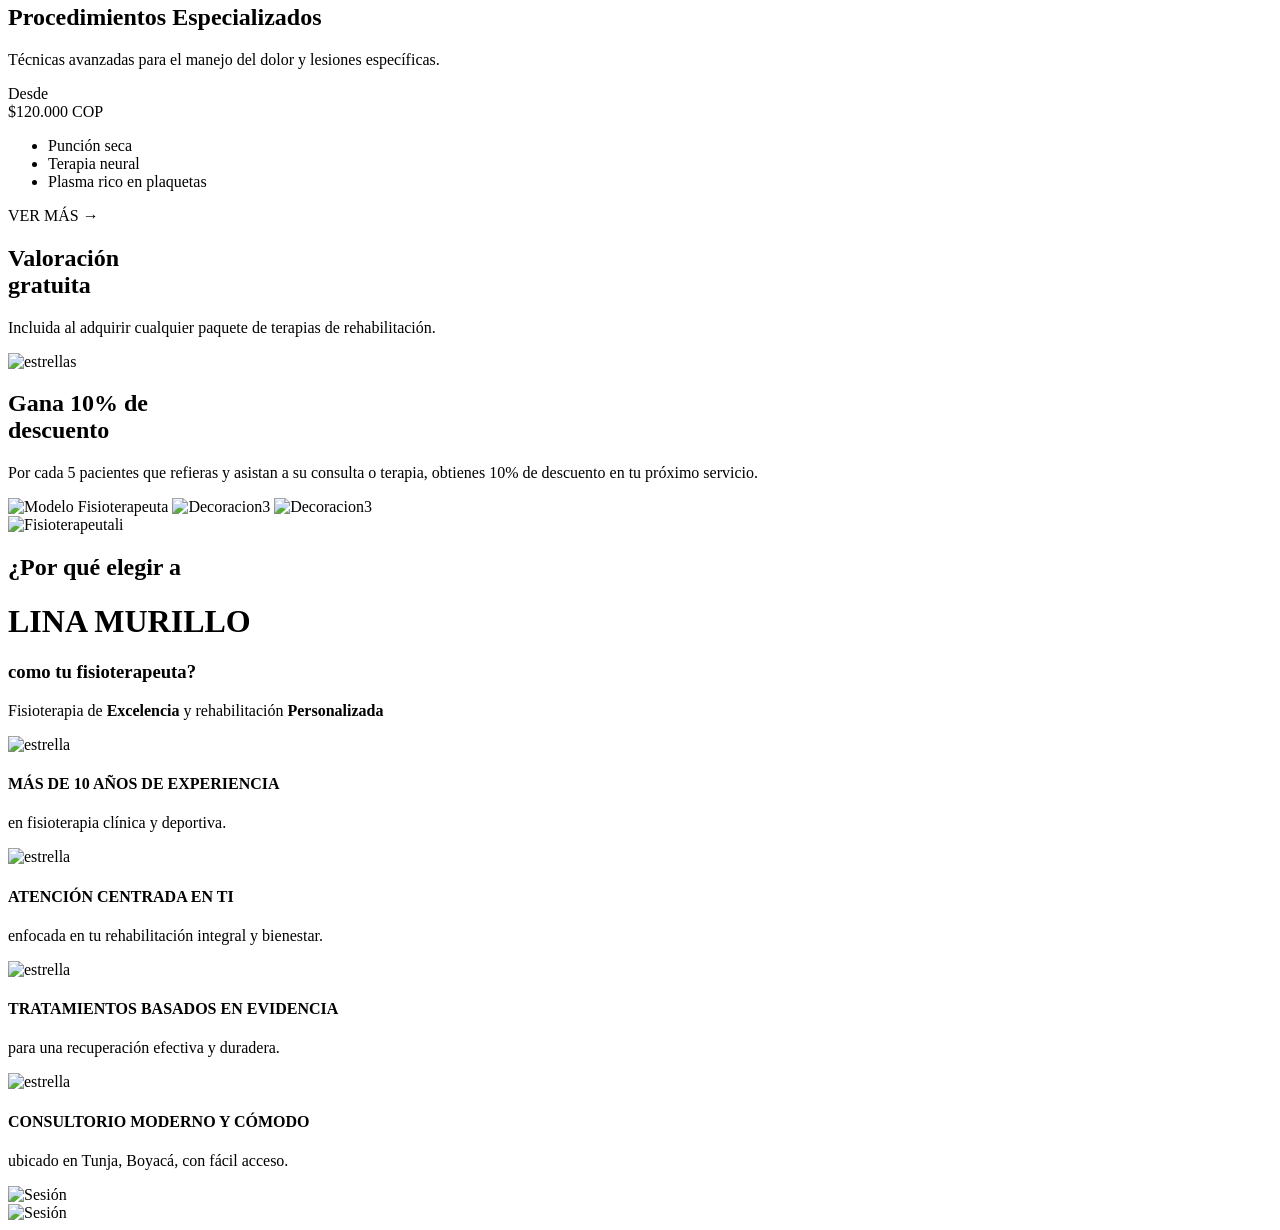
==== commit cf6f005e: "{add}index.html y css" ====
--- a/FisioterapiaLi/src/main/resources/templates/index.html
+++ b/FisioterapiaLi/src/main/resources/templates/index.html
@@ -44,7 +44,7 @@
             Acompaño a mis pacientes en cada etapa de su recuperación, combinando conocimiento científico, trato humano y técnicas personalizadas para mejorar su calidad de vida.
         </p>
 
-        <a href="#" class="btn-agenda">
+        <a href="https://t.me/li_asistente_bot?start=agendar" target="_blank" rel="noopener noreferrer" class="btn-agenda">
             <img th:src="@{/images/calendario.png}" alt="Calendario" class="icon-calendario">
             AGENDA TU CITA
         </a>
@@ -349,10 +349,10 @@
 
             <div class="feature-card">
                 <div class="icon-box">
+                    <img th:src="@{/images/estrella.png}" alt="estrella">
                     <i class="fa-solid fa-star"></i>
                 </div>
                 <div class="feature-text">
-                    <img th:src="@{/images/estrella.png}" alt="estrella" class="icon-box">
                     <h4>MÁS DE 10 AÑOS DE EXPERIENCIA</h4>
                     <p>en fisioterapia clínica y deportiva.</p>
                 </div>
@@ -360,6 +360,7 @@
 
             <div class="feature-card">
                 <div class="icon-box">
+                    <img th:src="@{/images/latido_corazon.png}" alt="estrella">
                     <i class="fa-solid fa-heart-pulse"></i>
                 </div>
                 <div class="feature-text">
@@ -370,6 +371,7 @@
 
             <div class="feature-card">
                 <div class="icon-box">
+                    <img th:src="@{/images/rodilla.png}" alt="estrella">
                     <i class="fa-solid fa-bone"></i>
                 </div>
                 <div class="feature-text">
@@ -380,6 +382,7 @@
 
             <div class="feature-card">
                 <div class="icon-box">
+                    <img th:src="@{/images/ubi.png}" alt="estrella">
                     <i class="fa-solid fa-location-dot"></i>
                 </div>
                 <div class="feature-text">
